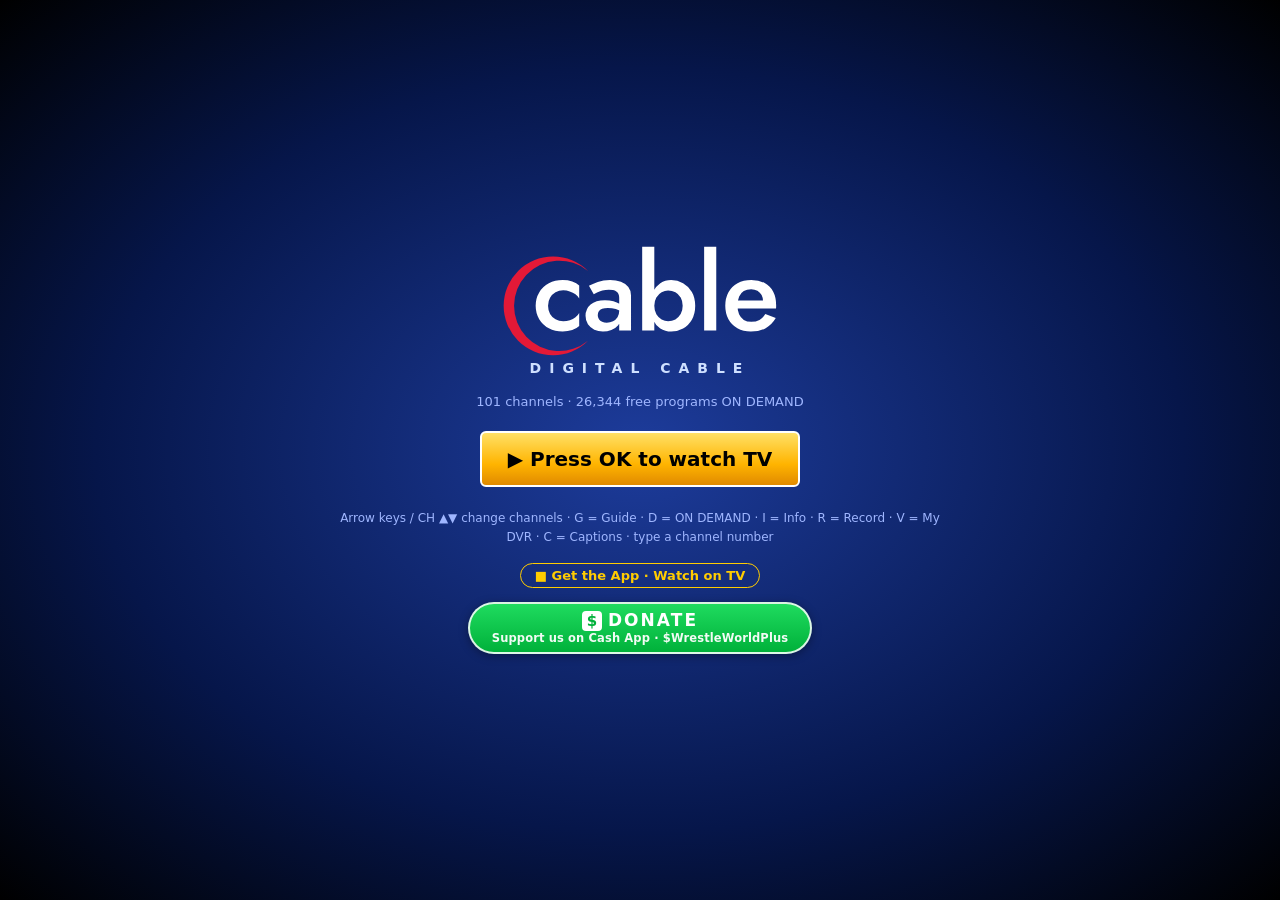
==== index.html @ cf72aa97 "Cable build 2026-11-22 00:53" ====
<!doctype html>
<html lang="en">
<head>
<meta charset="utf-8">
<script src="gate.js?v=7e1be65d"></script>
<script src="donate.js?v=869e0517"></script>
<meta name="viewport" content="width=device-width,initial-scale=1,viewport-fit=cover">
<meta name="cable-cat" content="catalog.json?v=a73a72a2"><meta name="cable-live" content="live.json?v=1e904ab6"><!-- build.py stamps the catalog hash so catalog.json and live.json always come from the same build -->
<meta name="theme-color" content="#06164a">
<meta name="apple-mobile-web-app-capable" content="yes">
<meta name="apple-mobile-web-app-status-bar-style" content="black">
<meta name="apple-mobile-web-app-title" content="Cable">
<meta name="application-name" content="Cable">
<title>Cable · Digital Cable</title>
<meta name="description" content="Cable: free 24/7 live channels and ON DEMAND, the 2006 digital cable way.">
<meta property="og:title" content="Cable · Digital Cable">
<meta property="og:description" content="81 live channels, a real program guide and ON DEMAND - full episodes, movies and documentaries, free.">
<meta property="og:type" content="website">
<meta property="og:image" content="https://chasebdillard-ai.github.io/cable/og.png">
<link rel="icon" href="icon.svg" type="image/svg+xml">
<link rel="icon" href="favicon-32.png" sizes="32x32" type="image/png">
<link rel="apple-touch-icon" sizes="180x180" href="icon-180.png">
<link rel="manifest" href="manifest.json">
<link rel="apple-touch-startup-image" href="splash/launch-1290x2796.png" media="(device-width: 430px) and (device-height: 932px) and (-webkit-device-pixel-ratio: 3) and (orientation: portrait)">
<link rel="apple-touch-startup-image" href="splash/launch-1179x2556.png" media="(device-width: 393px) and (device-height: 852px) and (-webkit-device-pixel-ratio: 3) and (orientation: portrait)">
<link rel="apple-touch-startup-image" href="splash/launch-1284x2778.png" media="(device-width: 428px) and (device-height: 926px) and (-webkit-device-pixel-ratio: 3) and (orientation: portrait)">
<link rel="apple-touch-startup-image" href="splash/launch-1170x2532.png" media="(device-width: 390px) and (device-height: 844px) and (-webkit-device-pixel-ratio: 3) and (orientation: portrait)">
<link rel="apple-touch-startup-image" href="splash/launch-828x1792.png" media="(device-width: 414px) and (device-height: 896px) and (-webkit-device-pixel-ratio: 2) and (orientation: portrait)">
<link rel="apple-touch-startup-image" href="splash/launch-1125x2436.png" media="(device-width: 375px) and (device-height: 812px) and (-webkit-device-pixel-ratio: 3) and (orientation: portrait)">
<link rel="apple-touch-startup-image" href="splash/launch-750x1334.png" media="(device-width: 375px) and (device-height: 667px) and (-webkit-device-pixel-ratio: 2) and (orientation: portrait)">
<link rel="apple-touch-startup-image" href="splash/launch-1640x2360.png" media="(device-width: 820px) and (device-height: 1180px) and (-webkit-device-pixel-ratio: 2) and (orientation: portrait)">
<link rel="apple-touch-startup-image" href="splash/launch-1668x2388.png" media="(device-width: 834px) and (device-height: 1194px) and (-webkit-device-pixel-ratio: 2) and (orientation: portrait)">
<link rel="apple-touch-startup-image" href="splash/launch-2048x2732.png" media="(device-width: 1024px) and (device-height: 1366px) and (-webkit-device-pixel-ratio: 2) and (orientation: portrait)">
<link rel="apple-touch-startup-image" href="splash/launch-1488x2266.png" media="(device-width: 744px) and (device-height: 1133px) and (-webkit-device-pixel-ratio: 2) and (orientation: portrait)">
<link rel="stylesheet" href="app.css?v=def93645">
<link rel="preconnect" href="https://www.youtube.com">
<link rel="preconnect" href="https://i.ytimg.com">
</head>
<body>
<div id="tv">
  <div id="screen" class="screen">
    <div id="ytwrap"><div class="ytp on" id="yp0"><div id="yt0"></div></div><div class="ytp" id="yp1"><div id="yt1"></div></div></div>
    <video id="hls" playsinline webkit-playsinline preload="auto" hidden></video>
    <iframe id="web" hidden title="Live channel" allow="autoplay; geolocation; fullscreen" referrerpolicy="no-referrer-when-downgrade"></iframe>
    <div id="cover" hidden><div class="cv-in"><div class="cv-num"></div><div class="cv-logo"></div><div class="cv-txt">Tuning&hellip;</div></div></div>
    <div id="tunefx" hidden></div>
    <div id="snow" hidden><div class="snowtxt"><b>Technical difficulties</b><span>Please stand by</span></div></div>
    <div id="bug" aria-hidden="true"><img alt="" decoding="async"><span></span></div>
    <div id="cctk" hidden aria-live="off"><img alt="Chained Carnage" decoding="async"><div class="tk-row"><span class="tk-lb"></span> <span class="tk-t"></span><span class="tk-live">● LIVE</span></div></div>
    <div id="ovcd" hidden aria-live="off"><img alt="" decoding="async"><div class="cd-tx"><div class="cd-hd"><span class="cd-p">LIVE IN</span> <span class="cd-t"></span></div><div class="cd-lb"></div></div></div>
    <div id="ovpr" hidden aria-live="off"><img alt="" decoding="async" width="96" height="96"><div class="pr-tx"><div class="pr-t"></div><div class="pr-u"></div></div></div>
    <div id="tap" aria-hidden="true"></div>
    <button id="unmute" type="button" hidden>Tap for sound</button>
  </div>

  <!-- info banner (flip bar) -->
  <div id="banner" class="banner" hidden>
    <div class="bn-ch"><div class="bn-num"></div><div class="bn-logo"></div></div>
    <div class="bn-main">
      <div class="bn-top"><span class="bn-title"></span><span class="bn-clock"></span></div>
      <div class="bn-sub"></div>
      <div class="bn-bar"><i></i></div>
      <div class="bn-next"></div>
    </div>
    <div class="bn-act"><button type="button" class="bbtn rec" data-b="rec" aria-label="Record">&#9679; REC</button><button type="button" class="bbtn" data-b="cc" aria-label="Closed captions">CC</button></div>
  </div>
  <div id="numentry" hidden></div>
  <div id="toast" hidden></div>

  <!-- VOD control bar -->
  <div id="vodbar" hidden>
    <div class="vb-title"></div>
    <div class="vb-row"><span class="vb-t">0:00</span><div class="vb-prog"><i></i></div><span class="vb-d">0:00</span></div>
    <div class="vb-btns">
      <button type="button" data-v="back" class="fbtn">&#9664; Back</button>
      <button type="button" data-v="rw" class="fbtn">&#8634; 30</button>
      <button type="button" data-v="pp" class="fbtn">&#10074;&#10074; Pause</button>
      <button type="button" data-v="ff" class="fbtn">30 &#8635;</button>
      <button type="button" data-v="next" class="fbtn">Next &#9654;&#9654;</button>
      <button type="button" data-v="cc" class="fbtn">CC</button>
      <button type="button" data-v="rec" class="fbtn rec">&#9679; Rec</button>
    </div>
  </div>

  <!-- program guide -->
  <div id="guide" class="panel" hidden>
    <div class="safe">
      <div class="g-top">
        <div class="g-prev" id="gprev"></div>
        <div class="g-info">
          <div class="g-brand"><img class="brand" src="cable-logo-w.svg" alt="cable"><span class="g-clock"></span></div>
          <div class="g-ititle"></div>
          <div class="g-imeta"></div>
          <div class="g-idesc"></div>
        </div>
      </div>
      <div class="g-filter"><button type="button" class="g-fbtn" id="gfilter">Guide: All Channels &#9662;</button><span class="g-hint">&#9650;&#9660;&#9664;&#9654; Browse &nbsp; OK Tune &nbsp; R Record &nbsp; &#9660;&#9660; Page</span></div>
      <div class="g-head"><div class="g-date"></div><div class="g-times"></div></div>
      <div class="g-rows" id="grows"></div>
      <div class="g-foot"><button type="button" class="fbtn" data-g="live">Live TV</button><button type="button" class="fbtn" data-g="od">ON DEMAND</button><button type="button" class="fbtn" data-g="earlier">&#9664; Earlier</button><button type="button" class="fbtn" data-g="later">Later &#9654;</button><button type="button" class="fbtn rec" data-g="rec">&#9679; Rec</button></div>
    </div>
  </div>

  <!-- ON DEMAND -->
  <div id="od" class="panel" hidden>
    <div class="safe">
      <div class="od-head">
        <div class="od-logo"><span class="odl1">ON</span><span class="odl2">DEMAND</span></div>
        <div class="od-crumb"></div>
        <div class="od-clock"></div>
      </div>
      <div class="od-body">
        <div class="od-list" id="odlist" role="listbox"></div>
        <div class="od-side" id="odside"><div class="od-prev" id="odprev"></div><div class="od-art"></div><div class="od-info"></div></div>
      </div>
      <div class="od-foot"><span>&#9650;&#9660; Select &nbsp; OK Choose &nbsp; R Record &nbsp; &#9664; Back &nbsp; GUIDE Listings</span>
        <span class="od-fbtns"><a class="hkd-btn hkd-sm od-donate" href="https://cash.app/$WrestleWorldPlus" target="_blank" rel="noopener" aria-label="Donate: support us on Cash App, $WrestleWorldPlus"><span class="hkd-l"><span class="hkd-ic" aria-hidden="true">$</span>DONATE</span><span class="hkd-s">Support us on Cash App &middot; $WrestleWorldPlus</span></a><button type="button" class="fbtn" data-o="back">&#9664; Back</button><button type="button" class="fbtn" data-o="live">Live TV</button><button type="button" class="fbtn" data-o="guide">Guide</button><button type="button" class="fbtn" data-o="dvr">My DVR</button></span></div>
    </div>
  </div>

  <!-- touch remote -->
  <div id="remote" hidden>
    <button type="button" data-r="up" aria-label="Channel up">CH &#9650;</button>
    <button type="button" data-r="down" aria-label="Channel down">CH &#9660;</button>
    <button type="button" data-r="guide">GUIDE</button>
    <button type="button" data-r="od">ON DEMAND</button>
    <button type="button" data-r="info">INFO</button>
    <button type="button" data-r="last">LAST</button>
    <button type="button" data-r="rec" class="rec" aria-label="Record">&#9679; REC</button>
    <button type="button" data-r="dvr">MY DVR</button>
    <button type="button" data-r="cc" aria-label="Closed captions">CC</button>
    <button type="button" data-r="fs" aria-label="Full screen">FULL SCREEN</button>
  </div>

  <!-- record / action dialog -->
  <div id="dlg" hidden role="dialog" aria-modal="true"><div class="dlg-box"><div class="dlg-t"></div><div class="dlg-s"></div><div class="dlg-b"></div></div></div>

  <!-- power on -->
  <div id="power">
    <div class="pw-box">
      <div class="pw-logo"><img class="brand big" src="cable-logo-w.svg" alt="cable"><div class="pw-sub">DIGITAL CABLE</div></div>
      <div class="pw-load">Loading channel lineup&hellip;</div>
      <button type="button" id="pwbtn" class="fbtn big" disabled>&#9654; Press OK to watch TV</button>
      <div class="pw-tips">Arrow keys / CH &#9650;&#9660; change channels &middot; G = Guide &middot; D = ON DEMAND &middot; I = Info &middot; R = Record &middot; V = My DVR &middot; C = Captions &middot; type a channel number</div>
      <a class="pw-app" href="tv.html">&#9632; Get the App &middot; Watch on TV</a>
      <div class="pw-donate"><a class="hkd-btn hkd-lg" id="pwdonate" href="https://cash.app/$WrestleWorldPlus" target="_blank" rel="noopener" aria-label="Donate: support us on Cash App, $WrestleWorldPlus"><span class="hkd-l"><span class="hkd-ic" aria-hidden="true">$</span>DONATE</span><span class="hkd-s">Support us on Cash App &middot; $WrestleWorldPlus</span></a></div>
    </div>
  </div>
</div>
<script src="app.js?v=5ebd6ace"></script>
</body>
</html>
---- app.css ----
/* Cable - 2006 digital cable look (i-Guide grid, flip-bar banner, ON DEMAND menus). Period type: Verdana/Tahoma. */
*{box-sizing:border-box}
html,body{margin:0;height:100%;background:#000;color:#fff;font-family:Verdana,"DejaVu Sans",Tahoma,Geneva,Arial,sans-serif;-webkit-text-size-adjust:100%;overflow:hidden}
button{font-family:inherit;color:inherit}
[hidden]{display:none!important}
#tv{position:fixed;top:0;right:0;bottom:0;left:0;overflow:hidden;background:#000}
/* the one video surface; JS positions it (full screen / guide preview / portrait top strip) */
.screen{position:fixed;left:0;top:0;width:100%;height:100%;background:#000;z-index:5;overflow:hidden;transition:none}
#ytwrap,#ytwrap iframe{position:absolute;top:0;right:0;bottom:0;left:0;width:100%;height:100%;border:0}
#ytwrap{overflow:hidden;background:#000}
/* two players (A/B): only .on is visible. The player box is 4/3 taller than the screen, so a 16:9 picture still fills the screen exactly while
   YouTube's title bar (top) and logo / "Watch on YouTube" strip (bottom) fall outside it. During a YouTube ad the box goes back to normal so the ad's own UI shows. */
.ytp{position:absolute;left:0;width:100%;top:-16.667%;height:133.333%;opacity:0;z-index:0}
.ytp.on{opacity:1;z-index:1}
#ytwrap.ad .ytp.on{top:0;height:100%}
#cover{position:absolute;top:0;right:0;bottom:0;left:0;z-index:2;background:#000;display:flex;align-items:center;justify-content:center;text-align:center;color:#fff;font-family:Verdana,Tahoma,sans-serif}
#cover .cv-in{display:flex;flex-direction:column;align-items:center;gap:.5em}
#cover .cv-num{font:bold 7vmin/1 Verdana,sans-serif;font:bold clamp(28px,7vmin,72px)/1 Verdana,sans-serif;color:#ffcc00;letter-spacing:2px}
#cover .cv-logo{max-width:40%;min-height:1em}#cover .cv-logo img{max-height:9vmin;max-width:100%}
#cover .cv-txt{font-size:2.2vmin;font-size:clamp(11px,2.2vmin,18px);color:#cfe0ff;letter-spacing:1px}
#cover.cv-stand{background:rgba(0,0,0,.82)}
#tunefx{position:absolute;top:0;right:0;bottom:0;left:0;z-index:3;pointer-events:none;background:repeating-linear-gradient(0deg,#222 0 2px,#555 2px 3px,#111 3px 5px);animation:snow .12s steps(3) infinite;opacity:.9}
#bug[data-id="wwf"] img{filter:drop-shadow(0 0 2px rgba(0,0,0,.7))}
/* the player never takes pointer or keyboard focus: every tap/click lands on our own layers above it */
#ytwrap iframe,.ytp{pointer-events:none}
#hls{position:absolute;top:0;right:0;bottom:0;left:0;width:100%;height:100%;background:#000;object-fit:contain;z-index:1} /* above the (stopped, opaque) YouTube player, under cover/snow/tap */
#tap{position:absolute;top:0;right:0;bottom:0;left:0;z-index:3;cursor:pointer}
#unmute{position:absolute;z-index:4;right:12px;top:12px;background:rgba(0,0,0,.75);border:2px solid #ffcc00;color:#ffcc00;border-radius:8px;padding:8px 12px;font-weight:bold;font-size:14px}
#snow{position:absolute;top:0;right:0;bottom:0;left:0;z-index:2;background:repeating-linear-gradient(0deg,#222 0 2px,#444 2px 3px,#111 3px 5px);display:flex;align-items:center;justify-content:center;animation:snow .2s steps(3) infinite}
@keyframes snow{0%{background-position:0 0}50%{background-position:0 3px}100%{background-position:0 1px}}
.snowtxt{background:linear-gradient(#2a4aa8,#0d2370);border:3px solid #9fb6ff;padding:18px 28px;text-align:center;box-shadow:0 0 0 3px #000}
.snowtxt b{display:block;font-size:20px}.snowtxt span{font-size:14px;color:#cfe0ff}

/* channel "bug" logos (CSS wordmarks) */
.lg{display:inline-flex;align-items:center;justify-content:center;font-weight:900;letter-spacing:-.5px;line-height:1;border-radius:4px;padding:.18em .35em;white-space:nowrap;box-shadow:inset 0 0 0 1px rgba(255,255,255,.25),0 1px 2px rgba(0,0,0,.6);text-shadow:0 1px 0 rgba(0,0,0,.25)}
.lg.serif{font-family:Georgia,"Times New Roman",serif;font-style:normal}
.lg.sans{font-family:"Arial Black","Arial Bold",Arial,sans-serif}
.lg.round{font-family:"Trebuchet MS","Arial Rounded MT Bold",Arial,sans-serif;border-radius:999px}
.lg.slab{font-family:Rockwell,"Courier New",serif;font-weight:900}
.lg.script{font-family:"Brush Script MT","Segoe Script",cursive;font-style:italic;font-weight:700}
.lg.mtv{font-family:Impact,"Arial Black",sans-serif;transform:rotate(-4deg);border-radius:0}
.lg.checker{font-family:"Arial Black",Arial,sans-serif;background-image:repeating-linear-gradient(90deg,#000 0 .5em,#fff .5em 1em)!important;color:#000!important;-webkit-text-stroke:.6px #fff;text-shadow:0 0 2px #fff}
.lg img{height:1.15em;width:auto;display:block}
/* real logos on a plate (light plate for dark/colour marks, dark plate for marks with white parts) */
.lg.lgi{padding:.14em .32em;background:linear-gradient(#ffffff,#dde4f4);border-radius:4px;box-shadow:inset 0 0 0 1px rgba(0,0,0,.18),0 1px 2px rgba(0,0,0,.6);line-height:0;max-width:100%}
.lg.lgi.pd{background:linear-gradient(#232c63,#070b26);box-shadow:inset 0 0 0 1px rgba(255,255,255,.25),0 1px 2px rgba(0,0,0,.6)}
.lg.lgi img{height:1.45em;width:auto;max-width:5.6em;object-fit:contain;display:block}
.lg.lgi.live::after{line-height:1;align-self:center}
/* on-air network bug: see-through white logo inside the picture's bottom-right title-safe corner (JS sizes/places it from the 16:9 image box) */
#bug{position:absolute;z-index:2;right:4%;bottom:5%;width:12%;height:7%;pointer-events:none;opacity:.42;display:flex;align-items:flex-end;justify-content:flex-end;contain:strict}
#bug img{width:100%;height:100%;object-fit:contain;object-position:right bottom;display:block}
#bug img[hidden]{display:none}
#bug span{font:900 1em/1 "Arial Black",Arial,sans-serif;color:#fff;white-space:nowrap;letter-spacing:-.5px}
/* DVR record dots (single = one dot, series = double dot) */
.rd{display:inline-block;flex:none;width:.72em;height:.72em;border-radius:50%;background:radial-gradient(circle at 35% 35%,#ff9a9a,#e00 55%,#8a0000);box-shadow:0 0 0 1px #000;vertical-align:-.05em;margin-right:.35em}
.rd.rs{box-shadow:0 0 0 1px #000,.5em 0 0 -.02em #e00,.5em 0 0 1px #000;margin-right:.85em}
.rd.sch{background:radial-gradient(circle at 35% 35%,#fff,#ffb3b3 40%,#e00 41%,#900)}
.rec{color:#ff6b6b}
.rec.on,.fbtn.rec.on,#remote button.rec.on{background:linear-gradient(#ff4b4b,#b80000)!important;color:#fff!important;border-color:#fff}
[data-r="cc"].on,[data-b="cc"].on,[data-v="cc"].on{background:linear-gradient(#ffe066,#e0a000)!important;color:#000!important}
/* action dialog */
#dlg{position:fixed;top:0;right:0;bottom:0;left:0;z-index:85;background:rgba(0,0,12,.55);display:flex;align-items:center;justify-content:center;padding:env(safe-area-inset-top,0) env(safe-area-inset-right,0) env(safe-area-inset-bottom,0) env(safe-area-inset-left,0)}
.dlg-box{width:92vw;max-width:520px;width:min(92vw,520px);background:linear-gradient(#26449e,#0f2569 55%,#0a1b52);border:2px solid #8aa6f0;border-radius:10px;box-shadow:0 0 0 2px #000,0 10px 30px rgba(0,0,0,.7);padding:14px 16px}
.dlg-t{font-weight:bold;font-size:17px;line-height:1.25}
.dlg-s{color:#ffcc00;font-size:13px;font-weight:bold;margin:4px 0 10px}
.dlg-b{display:flex;flex-direction:column;gap:7px}
.dlg-b .fbtn{text-align:left;font-size:14px;padding:9px 12px}
.lg.live::after{display:none;content:"";font:bold .45em Verdana,sans-serif;margin-left:.35em;background:#e00;color:#fff;padding:.15em .3em;border-radius:2px;letter-spacing:0}
.logo-cable{font-family:"Arial Black",Arial,sans-serif;font-weight:900;font-style:italic;letter-spacing:1px;background:linear-gradient(#fff,#cfd8ff 55%,#8ea3e8 56%,#fff);-webkit-background-clip:text;background-clip:text;color:transparent;text-shadow:none;filter:drop-shadow(0 2px 0 #000)}
.logo-cable.big{font-size:64px}
/* brand: Comcast-2006-style wordmark (cable-logo-w.svg = white text + red crescent) */
img.brand{display:block;height:1.6em;width:auto}
img.brand.big{height:14vmin;height:clamp(56px,14vmin,110px);margin:0 auto}
.g-brand img.brand{height:1.85em}

/* buttons */
.fbtn{background:linear-gradient(#4f6fcf,#203f9a 60%,#16307c);border:2px solid #9fb6ff;border-radius:6px;color:#fff;font-weight:bold;font-size:13px;padding:7px 12px;cursor:pointer;text-shadow:0 1px 0 #000;outline:none}
.fbtn:focus,.fbtn.focus,.fbtn:hover{background:linear-gradient(#ffe066,#ffb400 60%,#e08a00);color:#000;text-shadow:none;border-color:#fff}
.fbtn.big{font-size:20px;padding:14px 26px;margin-top:22px}
.fbtn:disabled{opacity:.5}

/* power-on */
#power{position:fixed;top:0;right:0;bottom:0;left:0;z-index:90;background:radial-gradient(ellipse at center,#1d3c9c 0,#06164a 60%,#000 100%);display:flex;align-items:center;justify-content:center;text-align:center}
.pw-box{padding:20px;max-width:640px}
.pw-sub{font-weight:bold;letter-spacing:8px;color:#cfe0ff;margin-top:4px;font-size:14px}
.pw-load{margin-top:18px;color:#9fb6ff;font-size:13px}
.pw-tips{margin-top:22px;color:#9fb6ff;font-size:12px;line-height:1.6}

/* info banner */
.banner{position:fixed;z-index:30;left:50%;transform:translateX(-50%);bottom:4.5vh;width:92vw;max-width:960px;width:min(92vw,960px);display:flex;background:linear-gradient(#26449e,#0f2569 55%,#0a1b52);border:2px solid #8aa6f0;border-radius:10px;box-shadow:0 0 0 2px #000,0 8px 24px rgba(0,0,0,.6);overflow:hidden}
.bn-ch{width:130px;flex:none;background:linear-gradient(#0a1b52,#06123a);display:flex;flex-direction:column;align-items:center;justify-content:center;gap:6px;padding:8px;border-right:2px solid #8aa6f0}
.bn-num{font:bold 34px Verdana,sans-serif;color:#ffcc00;text-shadow:0 2px 0 #000}
.bn-logo .lg{font-size:19px}
.bn-logo .lgi img{max-width:96px;height:30px}
.bn-title.recd::before{content:"";display:inline-block;width:.6em;height:.6em;border-radius:50%;background:#e00;box-shadow:0 0 0 1px #000;margin-right:.35em;vertical-align:.05em}
.bn-act{flex:none;display:flex;flex-direction:column;justify-content:center;gap:6px;padding:8px;border-left:2px solid #8aa6f0;background:rgba(0,0,0,.18)}
.bbtn{background:linear-gradient(#4f6fcf,#16307c);border:1px solid #9fb6ff;border-radius:6px;font-weight:bold;font-size:11px;padding:6px 8px;cursor:pointer;white-space:nowrap}
.bbtn:hover{border-color:#fff}
.bn-main{flex:1;padding:10px 14px;min-width:0}
.bn-top{display:flex;justify-content:space-between;gap:10px;align-items:baseline}
.bn-title{font-weight:bold;font-size:20px;white-space:nowrap;overflow:hidden;text-overflow:ellipsis}
.bn-clock{font-weight:bold;font-size:15px;color:#cfe0ff;flex:none}
.bn-sub{font-size:13px;color:#dfe8ff;margin-top:3px;white-space:nowrap;overflow:hidden;text-overflow:ellipsis}
.bn-bar{height:8px;background:#06123a;border:1px solid #8aa6f0;border-radius:4px;margin:8px 0 6px;overflow:hidden}
.bn-bar i{display:block;height:100%;width:0;background:linear-gradient(#ffe066,#ffb400)}
.bn-next{font-size:12px;color:#b8c8f5;white-space:nowrap;overflow:hidden;text-overflow:ellipsis}
.bn-next b{color:#ffcc00}
#numentry{position:fixed;z-index:40;right:4vw;top:4vh;font:bold 44px Verdana,sans-serif;color:#7CFC00;text-shadow:0 0 6px #000,2px 2px 0 #000;letter-spacing:4px}
#toast{position:fixed;z-index:60;left:50%;top:5vh;transform:translateX(-50%);background:#0a1b52;border:2px solid #ffcc00;color:#fff;padding:8px 16px;border-radius:8px;font-weight:bold;font-size:14px;max-width:90vw}

/* VOD bar */
#vodbar{position:fixed;z-index:30;left:50%;transform:translateX(-50%);bottom:4vh;width:92vw;max-width:900px;width:min(92vw,900px);background:linear-gradient(rgba(16,24,48,.92),rgba(0,0,0,.92));border:2px solid #8aa6f0;border-radius:10px;padding:10px 14px}
.vb-title{font-weight:bold;font-size:16px;white-space:nowrap;overflow:hidden;text-overflow:ellipsis}
.vb-row{display:flex;align-items:center;gap:10px;margin:8px 0;font-size:12px;color:#cfe0ff}
.vb-prog{flex:1;height:10px;background:#06123a;border:1px solid #8aa6f0;border-radius:5px;overflow:hidden;cursor:pointer}
.vb-prog i{display:block;height:100%;width:0;background:linear-gradient(#ffe066,#ffb400)}
.vb-btns{display:flex;gap:8px;justify-content:center;flex-wrap:wrap}

/* full panels (guide / on demand) inside a 4:3 safe area */
.panel{position:fixed;top:0;right:0;bottom:0;left:0;z-index:20;background:linear-gradient(90deg,#000,#071447 12%,#071447 88%,#000)}
.safe{position:absolute;top:0;bottom:0;left:50%;transform:translateX(-50%);height:100%;width:100vw;width:min(100vw,133.333vh);width:min(100vw,133.333dvh);display:flex;flex-direction:column;background:#0b1e57;font-size:1.9vh;font-size:clamp(11px,1.9vh,22px)}

/* ---------- guide (i-Guide) ---------- */
.g-top{display:flex;height:34%;min-height:150px;background:linear-gradient(#000,#05103a);border-bottom:3px solid #6f8fd8;contain:strict}
.g-info>*{contain:layout paint}
.g-prev{width:44%;flex:none;background:#000;border-right:3px solid #6f8fd8;position:relative}
.g-prev::after{content:"";position:absolute;top:0;right:0;bottom:0;left:0;box-shadow:inset 0 0 0 2px #000}
.g-info{flex:1;padding:1.2% 2%;min-width:0;display:flex;flex-direction:column}
.g-brand{display:flex;justify-content:space-between;align-items:center}
.g-brand .logo-cable{font-size:1.6em}
.g-clock{font-weight:bold;color:#cfe0ff}
.g-ititle{font-weight:bold;font-size:1.25em;margin-top:.5em;line-height:1.2;max-height:2.5em;overflow:hidden}
.g-imeta{color:#ffcc00;font-weight:bold;font-size:.9em;margin-top:.35em}
.g-idesc{color:#dfe8ff;font-size:.85em;margin-top:.4em;line-height:1.35;overflow:hidden;flex:1}
.g-filter{display:flex;align-items:center;justify-content:space-between;padding:.3em .8em;background:#06123a;border-bottom:1px solid #2c4aa0}
.g-fbtn{background:none;border:1px solid #6f8fd8;color:#fff;font-weight:bold;font-size:.85em;padding:.2em .7em;border-radius:3px;cursor:pointer}
.g-fbtn.focus,.g-fbtn:focus{background:#ffcc00;color:#000;outline:none}
.g-hint{font-size:.75em;color:#9fb6ff}
.g-head{display:flex;background:linear-gradient(#8b9cc9,#5d6fa5);color:#000;font-weight:bold;font-size:.9em;border-bottom:2px solid #000}
.g-date{width:22%;flex:none;padding:.35em .6em;border-right:2px solid #000;white-space:nowrap}
.g-times{flex:1;position:relative;height:1.9em}
.g-times span{position:absolute;top:0;padding:.35em .5em;border-left:2px solid #000;white-space:nowrap}
.g-rows{flex:1;min-height:0;overflow-x:hidden;overflow-y:auto;position:relative;background:#0b1e57;-webkit-overflow-scrolling:touch;overscroll-behavior:contain;scrollbar-width:none;contain:strict;touch-action:pan-y}
.g-rows::-webkit-scrollbar{display:none}
.g-sp{position:relative;width:100%}
.g-row{position:absolute;left:0;right:0;display:flex;height:var(--rh,48px);border-bottom:2px solid #000;contain:strict}
.g-ch{width:22%;flex:none;display:flex;align-items:center;gap:.5em;padding:0 .5em;background:linear-gradient(#173a96,#0c2368);border-right:2px solid #000;cursor:pointer;overflow:hidden}
.g-ch .num{font-weight:bold;font-size:1.15em;min-width:1.8em;text-align:right}
.g-ch .lg{font-size:.8em;min-width:0;flex-shrink:1}
.g-ch .lgi{padding:.12em .28em}
.g-ch .lgi img{height:min(2.2em,calc(var(--rh,48px) * .56));max-width:100%}
.g-ch .fav{color:#ffcc00;font-size:.8em}
.g-row.cur .g-ch{background:linear-gradient(#2c58c9,#163b9c)}
.g-prog{flex:1;position:relative;overflow:hidden}
.g-cell{position:absolute;top:0;bottom:0;padding:.25em .5em;background:linear-gradient(#3654b8,#22409c 55%,#1b3587);border-left:2px solid #000;overflow:hidden;white-space:nowrap;text-overflow:ellipsis;font-weight:bold;cursor:pointer;line-height:1.25}
.g-cell small{display:block;font-weight:normal;font-size:.78em;color:#cfe0ff;overflow:hidden;text-overflow:ellipsis}
.g-cell.mv{background:linear-gradient(#5a3fb0,#3b2790 55%,#301f7c)}
.g-cell.live{background:linear-gradient(#9b2a2a,#6f1414)}
.g-cell.sel{background:linear-gradient(#fff3a6,#ffcc00 55%,#e6a800)!important;color:#000}
.g-cell.sel small{color:#222}
.g-cell .arr{color:#ffcc00;margin-right:.25em}
.g-cell .rd{margin-right:.3em}
.g-cell.sel .arr{color:#000}
.g-row.chsel .g-ch{background:linear-gradient(#fff3a6,#ffcc00);color:#000}
.g-foot{display:flex;gap:.5em;justify-content:center;padding:.4em;background:#06123a;border-top:2px solid #6f8fd8}
.g-foot .fbtn{font-size:.8em;padding:.35em .8em}
.g-menu{position:absolute;z-index:5;left:1%;top:42%;background:#06123a;border:2px solid #ffcc00;border-radius:6px;padding:.4em;display:flex;flex-direction:column;gap:.2em;max-height:55%;overflow:auto}
.g-menu button{background:none;border:0;text-align:left;color:#fff;font-weight:bold;font-size:.9em;padding:.3em .8em;border-radius:3px;cursor:pointer}
.g-menu button.focus,.g-menu button:hover{background:#ffcc00;color:#000}

/* ---------- ON DEMAND ---------- */
#od .safe{background:radial-gradient(ellipse at 70% 0,#23336e 0,#0a0f24 55%,#000 100%)}
.od-head{display:flex;align-items:center;gap:1em;padding:1.2% 2.5%;border-bottom:2px solid #3b4f8f;background:linear-gradient(#141c3d,#05070f)}
.od-logo{display:flex;align-items:stretch;font-family:"Arial Black",Arial,sans-serif;font-weight:900;font-size:1.35em;flex:none;box-shadow:0 0 0 2px #fff}
.odl1{background:#fff;color:#000;padding:.1em .3em}.odl2{background:#000;color:#fff;padding:.1em .35em;letter-spacing:1px}
.od-crumb{flex:1;font-weight:bold;color:#cfe0ff;white-space:nowrap;overflow:hidden;text-overflow:ellipsis}
.od-clock{font-weight:bold;color:#9fb6ff;flex:none}
.od-body{flex:1;display:flex;min-height:0;padding:1.5% 2.5%;gap:2.5%}
.od-list{width:52%;flex:none;overflow-y:auto;overflow-x:hidden;padding:.2em .4em .2em .1em;scrollbar-width:thin}
.od-item{display:flex;align-items:center;gap:.6em;width:100%;text-align:left;margin:0 0 .35em;padding:.45em .8em;border-radius:7px;cursor:pointer;
  background:linear-gradient(#3c5bb9,#24408f 55%,#1a2f6e);border:2px solid #6f8fd8;color:#fff;font-weight:bold;font-size:1em;line-height:1.2;box-shadow:0 2px 0 #000}
.od-item .t{flex:1;min-width:0;white-space:nowrap;overflow:hidden;text-overflow:ellipsis}
.od-item .c{font-size:.75em;color:#cfe0ff;flex:none;font-weight:normal}
.od-item .ic{flex:none;width:1.2em;text-align:center}
.od-item.sel{background:linear-gradient(#ffe680,#ffb400 55%,#f08c00);color:#000;border-color:#fff;box-shadow:0 0 0 2px #000,0 0 12px #ffb400}
.od-item.sel .c{color:#222}
.od-item.hd{background:none;border:0;box-shadow:none;color:#ffcc00;font-size:.8em;padding:.6em .2em .2em;cursor:default}
.od-item .lg{font-size:.8em;flex:none}
.od-item .lgi img{max-width:4.4em}
.od-item .ic .rd{margin:0}
.art-bug{position:absolute;right:.5em;bottom:.5em;font-size:1.1em}
.od-netlogo{margin-bottom:.4em;font-size:1.25em}
.od-acts{margin:.6em 0 0}.od-acts .fbtn{font-size:.95em;padding:.35em .8em}
.od-info b.sch{color:#9fd0ff}.od-info b.rcd{color:#ff6b6b}
.od-side{flex:1;min-width:0;display:flex;flex-direction:column;gap:.6em;overflow:hidden}
.od-prev{width:100%;aspect-ratio:16/9;background:#000;border:2px solid #6f8fd8;flex:none;display:none}
.od-art{width:100%;aspect-ratio:16/9;background:#000 center/cover no-repeat;border:2px solid #6f8fd8;border-radius:4px;flex:none;position:relative}
.od-art>.lg{position:absolute;left:50%;top:50%;transform:translate(-50%,-50%);font-size:2.4em}
.od-art.nope{background:linear-gradient(135deg,#1b2a5c,#0a1030)}
.od-info{font-size:.85em;line-height:1.4;color:#dfe8ff;overflow:auto;flex:1}
.od-info h3{margin:0 0 .3em;color:#fff;font-size:1.2em}
.od-info .m{color:#ffcc00;font-weight:bold}
.od-info .k{color:#9fb6ff}
.od-foot{display:flex;justify-content:space-between;align-items:center;padding:.6em 2.5%;border-top:2px solid #3b4f8f;background:#05070f;font-size:.8em;color:#9fb6ff;gap:.5em}
.od-fbtns{display:flex;gap:.4em}.od-fbtns .fbtn{font-size:.95em;padding:.3em .7em}
.od-search{display:flex;flex-direction:column;gap:.5em;margin-bottom:.6em}
.od-search input{font:bold 1.1em Verdana,sans-serif;padding:.45em .6em;border-radius:6px;border:2px solid #6f8fd8;background:#000;color:#ffcc00;width:100%}
.kb{display:grid;grid-template-columns:repeat(9,1fr);gap:.25em}
.kb button{background:linear-gradient(#3c5bb9,#1a2f6e);border:1px solid #6f8fd8;color:#fff;font-weight:bold;padding:.35em 0;border-radius:4px;font-size:.9em;cursor:pointer}
.kb button.sel{background:#ffcc00;color:#000}
.od-form{display:flex;flex-direction:column;gap:.5em}
.od-form input{font:1em Verdana,sans-serif;padding:.5em;border-radius:6px;border:2px solid #6f8fd8;background:#000;color:#fff}
.od-form .msg{color:#ffcc00;font-size:.9em;min-height:1.2em}

/* touch remote */
#remote{position:fixed;z-index:35;left:50%;transform:translateX(-50%);bottom:calc(4.5vh + 150px);display:flex;flex-wrap:wrap;justify-content:center;max-width:96vw;gap:6px;background:rgba(6,18,58,.88);border:2px solid #8aa6f0;border-radius:12px;padding:6px}
#remote button{background:linear-gradient(#4f6fcf,#16307c);border:1px solid #9fb6ff;border-radius:8px;color:#fff;font-weight:bold;font-size:12px;padding:9px 10px;min-width:54px}
#remote button:active{background:#ffcc00;color:#000}

/* ---------- portrait phones + iPhone Duo (outer 382 wide, inner 669, split-view 385): video on top, panels below ---------- */
@media (pointer:coarse){.kb{display:none}}
@media (orientation:portrait) and (max-width:820px){
  :root{--vt:calc(env(safe-area-inset-top,0px) + 100vw * 9 / 16)}
  .safe{width:100vw;top:var(--vt);height:auto;bottom:0;font-size:2.15vw;font-size:clamp(12.5px,2.15vw,16px);padding:0 env(safe-area-inset-right,0) env(safe-area-inset-bottom,0) env(safe-area-inset-left,0)}
  .panel{background:#0b1e57}
  .g-top{height:auto;min-height:0;contain:layout paint}
  .g-prev{display:none}
  .g-info{padding:8px 10px}
  .g-idesc{max-height:3.9em}
  .g-date{width:28%}.g-ch{width:28%}
  .g-hint{display:none}
  .g-foot{flex-wrap:wrap;gap:.35em}
  .od-body{flex-direction:column-reverse;padding:8px;gap:8px}
  .od-list{width:100%;flex:1}
  .od-side{flex:none;max-height:24vh;max-height:24svh;flex-direction:row}
  .od-art{width:42%;height:auto}
  .od-info{font-size:.9em}
  .od-foot>span:first-child{display:none}
  .od-fbtns{width:100%;justify-content:space-between;flex-wrap:wrap}
  .banner{bottom:auto;top:calc(var(--vt) + 8px);width:96vw}
  .bn-ch{width:92px}.bn-num{font-size:26px}.bn-title{font-size:16px}
  .banner{flex-wrap:wrap}.bn-main{flex:1 1 0}
  .bn-act{flex:1 0 100%;flex-direction:row;justify-content:flex-end;border-left:0;border-top:2px solid #8aa6f0;padding:5px 8px}
  .bbtn{padding:5px 12px;font-size:12px}
  .bn-logo .lgi img{max-width:72px;height:24px}
  #remote{top:auto;bottom:calc(env(safe-area-inset-bottom,0px) + 10px);display:grid;grid-template-columns:repeat(auto-fill,minmax(84px,1fr));width:96vw;max-width:640px}
  #remote button{font-size:14px;padding:13px 4px;min-width:0}
  #vodbar{bottom:auto;top:calc(var(--vt) + 8px);width:96vw}
  #tv.portrait-bg{background:linear-gradient(#06164a,#000)}
}
/* short portrait (Duo outer screen 382x580, split view 385x571): trim the guide header so more channels fit */
@media (orientation:portrait) and (max-width:820px) and (max-height:700px){
  .g-info{padding:5px 8px}.g-brand .logo-cable{font-size:1.25em}
  .g-ititle{font-size:1.05em;margin-top:.2em;max-height:1.25em}
  .g-idesc{display:none}
  .g-filter{padding:.2em .5em}
  .g-foot{padding:.3em}.g-foot .fbtn{font-size:.78em;padding:.3em .55em}
  .od-side{max-height:19svh}
  .od-head{padding:6px 8px}.od-item{padding:.42em .65em;margin-bottom:.3em}
  .bn-next{display:none}.bn-act{padding:6px;gap:4px}
  #remote button{padding:10px 4px;font-size:13px}
}
/* compact landscape (Duo outer 594x368, Duo inner 951x585, phones on their side): no 4:3 pillarbox; guide = preview + info | grid */
@media (orientation:landscape) and (max-height:640px) and (max-width:1100px){
  .safe{width:100%;left:0;transform:none;font-size:2.35vh;font-size:clamp(11px,2.35vh,15px);font-size:clamp(11px,2.35dvh,15px);padding:0 env(safe-area-inset-right,0) 0 env(safe-area-inset-left,0)}
  .panel{background:#0b1e57}
  #guide .safe{display:grid;grid-template-columns:38% minmax(0,1fr);grid-template-rows:auto auto minmax(0,1fr) auto}
  .g-top{grid-column:1;grid-row:1/5;flex-direction:column;height:auto;min-height:0;border-bottom:0;border-right:3px solid #6f8fd8}
  .g-prev{width:100%;aspect-ratio:16/9;border-right:0;border-bottom:3px solid #6f8fd8}
  .g-info{padding:.5em .7em;overflow:hidden}
  .g-filter{grid-column:2;grid-row:1}.g-head{grid-column:2;grid-row:2}.g-rows{grid-column:2;grid-row:3}.g-foot{grid-column:2;grid-row:4;flex-wrap:wrap;gap:.35em;padding:.3em}
  .g-hint{display:none}
  .g-date,.g-ch{width:30%}
  .g-foot .fbtn{font-size:.78em;padding:.3em .6em}
  .od-head{padding:.4em 1em}.od-body{padding:.6em 1em;gap:1em}.od-list{width:56%}
  .od-foot>span:first-child{display:none}.od-foot{padding:.4em 1em}
  .banner{bottom:calc(env(safe-area-inset-bottom,0px) + 8px);width:94vw;max-width:900px;width:min(94vw,900px)}
  .bn-ch{width:100px}.bn-num{font-size:26px}.bn-title{font-size:17px}.bn-main{padding:8px 12px}
  #remote{top:calc(env(safe-area-inset-top,0px) + 8px);bottom:auto;gap:4px;padding:4px;max-width:calc(100vw - env(safe-area-inset-right,0px) - env(safe-area-inset-left,0px) - 16px)}
  #remote button{font-size:11px;padding:7px 8px;min-width:0}
  #vodbar{bottom:calc(env(safe-area-inset-bottom,0px) + 8px)}
}
@media (orientation:landscape) and (max-height:420px){
  .bn-next{display:none}.bn-sub{font-size:12px}.bn-bar{margin:5px 0 3px}
  .dlg-box{padding:10px 12px}.dlg-b{gap:5px}.dlg-b .fbtn{padding:7px 10px;font-size:13px}
}
html.tv .fbtn:hover{background:linear-gradient(#4f6fcf,#203f9a 60%,#16307c);color:#fff}
html.tv .fbtn.focus{background:linear-gradient(#ffe066,#ffb400 60%,#e08a00);color:#000}

.pw-app{display:inline-block;margin-top:16px;color:#ffcc00;font-size:13px;font-weight:bold;text-decoration:none;border:1px solid #ffcc00;border-radius:14px;padding:4px 14px}.pw-app:hover,.pw-app:focus{background:#ffcc00;color:#06164a}html.app .pw-app{display:none}

/* during a YouTube ad the player takes taps so its own Skip button works (2026-11-19) */
#screen.adon #tap{pointer-events:none}#screen.adon #ytwrap.ad .ytp.on,#screen.adon #ytwrap.ad iframe{pointer-events:auto}

/* DONATE (2026-11-19): power-on screen + ON DEMAND footer; button styles come from donate.js */
.pw-donate{margin-top:14px}.od-fbtns .hkd-btn{font-size:11px;min-height:0;padding:.3em .9em;border-width:1px;align-self:center}

/* TV remotes: D-pad menu bar (OK opens it) - 2026-11-20 */
html.tv #remote button.focus{background:linear-gradient(#ffe066,#ffb400 60%,#e08a00);color:#000;border-color:#fff;outline:3px solid #fff;outline-offset:1px}
html.tv .bn-act:after{content:"OK = MENU";display:block;font-size:10px;font-weight:bold;color:#cfe0ff;text-align:center;margin-top:4px}

/* scheduled-premiere countdown (2026-11-20), upper-right of the picture, clear of the bottom-right bug */
#ovcd{position:absolute;z-index:3;top:max(8px,3.2%);right:max(8px,2.6%);display:flex;align-items:center;gap:.5em;padding:.35em .6em .35em .4em;border-radius:.55em;background:rgba(0,0,0,.62);border:1px solid rgba(255,215,90,.55);color:#fff;font:700 clamp(10px,1.5vw,22px)/1.15 Arial,Helvetica,sans-serif;pointer-events:none;box-shadow:0 2px 10px rgba(0,0,0,.5);max-width:46%}
#ovcd[hidden]{display:none}
#ovpr{position:absolute;z-index:3;top:max(8px,3.2%);right:max(8px,2.6%);display:flex;align-items:center;gap:.6em;padding:.45em .7em .45em .45em;border-radius:.55em;background:rgba(0,0,0,.62);border:1px solid rgba(255,215,90,.55);color:#fff;font:700 14px/1.2 Arial,Helvetica,sans-serif;pointer-events:none;box-shadow:0 2px 10px rgba(0,0,0,.5);max-width:58%}
#ovpr[hidden]{display:none}
#ovpr img{display:block;flex:none;background:#fff;border-radius:3px;image-rendering:pixelated}
#ovpr .pr-t{color:#ffd75a;letter-spacing:.02em}
#ovpr .pr-u{font-weight:400;font-size:.8em;opacity:.9;margin-top:.25em}
#ovcd img{height:2.9em;width:auto;max-width:5.5em;object-fit:contain;display:block;filter:drop-shadow(0 0 2px rgba(0,0,0,.9))}
#ovcd img[hidden]{display:none}
#ovcd .cd-hd{color:#ffd75a;letter-spacing:.04em;white-space:nowrap}
#ovcd .cd-t{color:#fff;font-variant-numeric:tabular-nums;font-size:1.18em}
#ovcd .cd-lb{font-weight:400;font-size:.78em;opacity:.9;white-space:nowrap;overflow:hidden;text-overflow:ellipsis}
.g-cell.ovv{background:linear-gradient(#7a5a12,#4d3707)}

/* upper-LEFT event ticker (2026-11-20, OVW Chained Carnage on 79): see-through backing (50 % black + blur), official logo cut-out, countdown; small LIVE badge on air */
#cctk{position:absolute;z-index:3;top:max(6px,3%);left:max(6px,2.6%);display:flex;flex-direction:column;align-items:flex-start;gap:.3em;padding:.5em .65em .45em;border-radius:.6em;background:rgba(0,0,0,.5);-webkit-backdrop-filter:blur(6px);backdrop-filter:blur(6px);color:#fff;font:700 14px/1.1 Arial,Helvetica,sans-serif;pointer-events:none;max-width:40%;box-shadow:0 2px 10px rgba(0,0,0,.35)}
#cctk[hidden]{display:none}
#cctk img{display:block;width:15em;max-width:100%;height:auto;filter:drop-shadow(0 1px 2px rgba(0,0,0,.8))}
#cctk .tk-row{display:flex;align-items:baseline;gap:.45em;white-space:nowrap}
#cctk .tk-lb{color:#ffd75a;letter-spacing:.05em;font-size:.82em}
#cctk .tk-t{font-variant-numeric:tabular-nums;font-size:1.05em;letter-spacing:.02em}
#cctk .tk-live{display:none;background:#d0021b;color:#fff;border-radius:.3em;padding:.1em .4em;font-size:.8em;letter-spacing:.06em}
#cctk.live{padding:.35em .45em;gap:.2em}
#cctk.live img{width:7em}
#cctk.live .tk-lb,#cctk.live .tk-t{display:none}
#cctk.live .tk-live{display:inline-block}

/* 2026-11-21 web-page channels (82 Weatherscan): full-screen iframe; taps go to the page (its one-time setup screen needs a tap) */
#web{position:absolute;top:0;right:0;bottom:0;left:0;width:100%;height:100%;border:0;background:#000;z-index:1}
#screen.webon #tap{pointer-events:none}
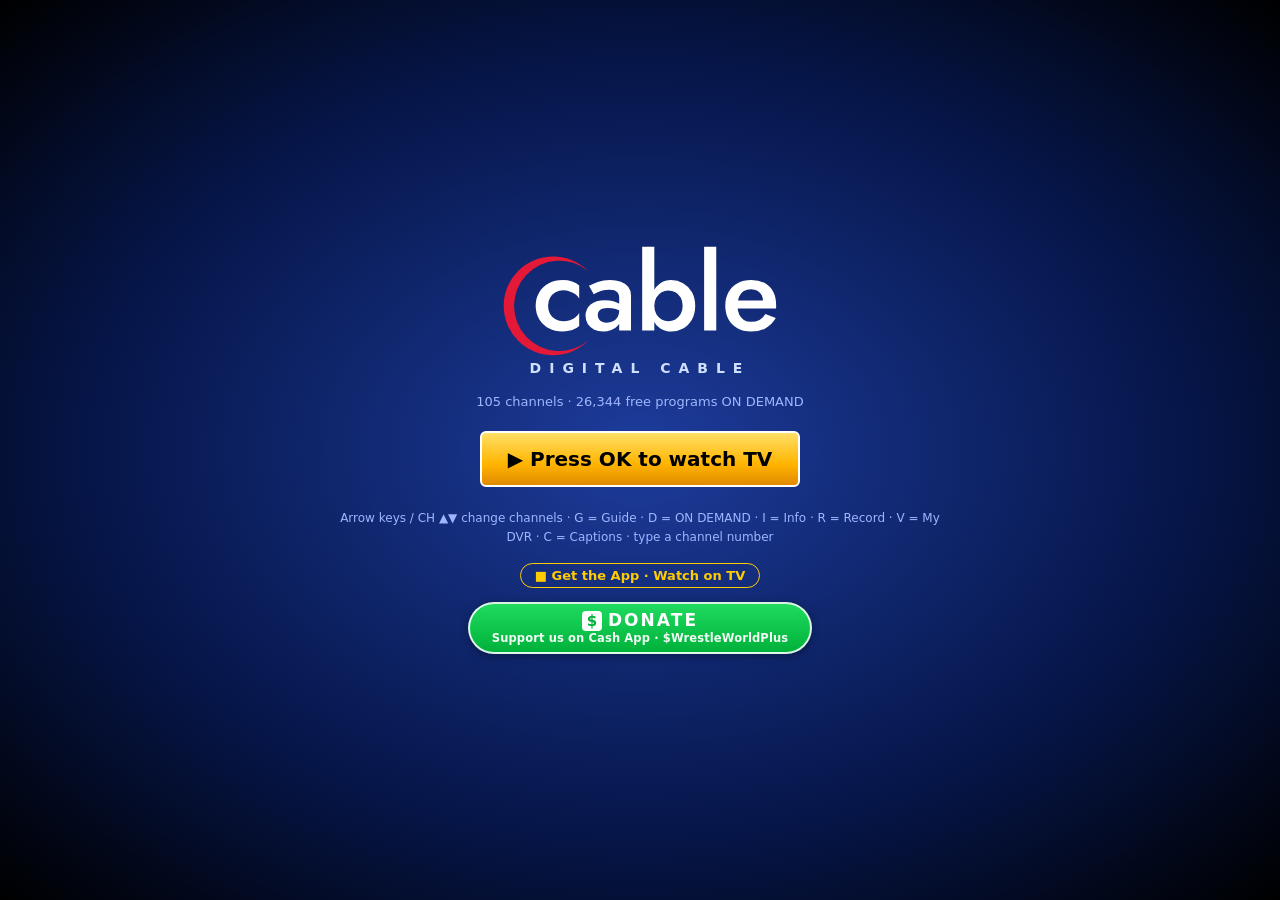
==== commit c5a82f54: "Cable build 2026-11-22 01:15" ====
--- a/index.html
+++ b/index.html
@@ -5,7 +5,7 @@
 <script src="gate.js?v=7e1be65d"></script>
 <script src="donate.js?v=869e0517"></script>
 <meta name="viewport" content="width=device-width,initial-scale=1,viewport-fit=cover">
-<meta name="cable-cat" content="catalog.json?v=a73a72a2"><meta name="cable-live" content="live.json?v=1e904ab6"><!-- build.py stamps the catalog hash so catalog.json and live.json always come from the same build -->
+<meta name="cable-cat" content="catalog.json?v=a73a72a2"><meta name="cable-live" content="live.json?v=eee49468"><!-- build.py stamps the catalog hash so catalog.json and live.json always come from the same build -->
 <meta name="theme-color" content="#06164a">
 <meta name="apple-mobile-web-app-capable" content="yes">
 <meta name="apple-mobile-web-app-status-bar-style" content="black">
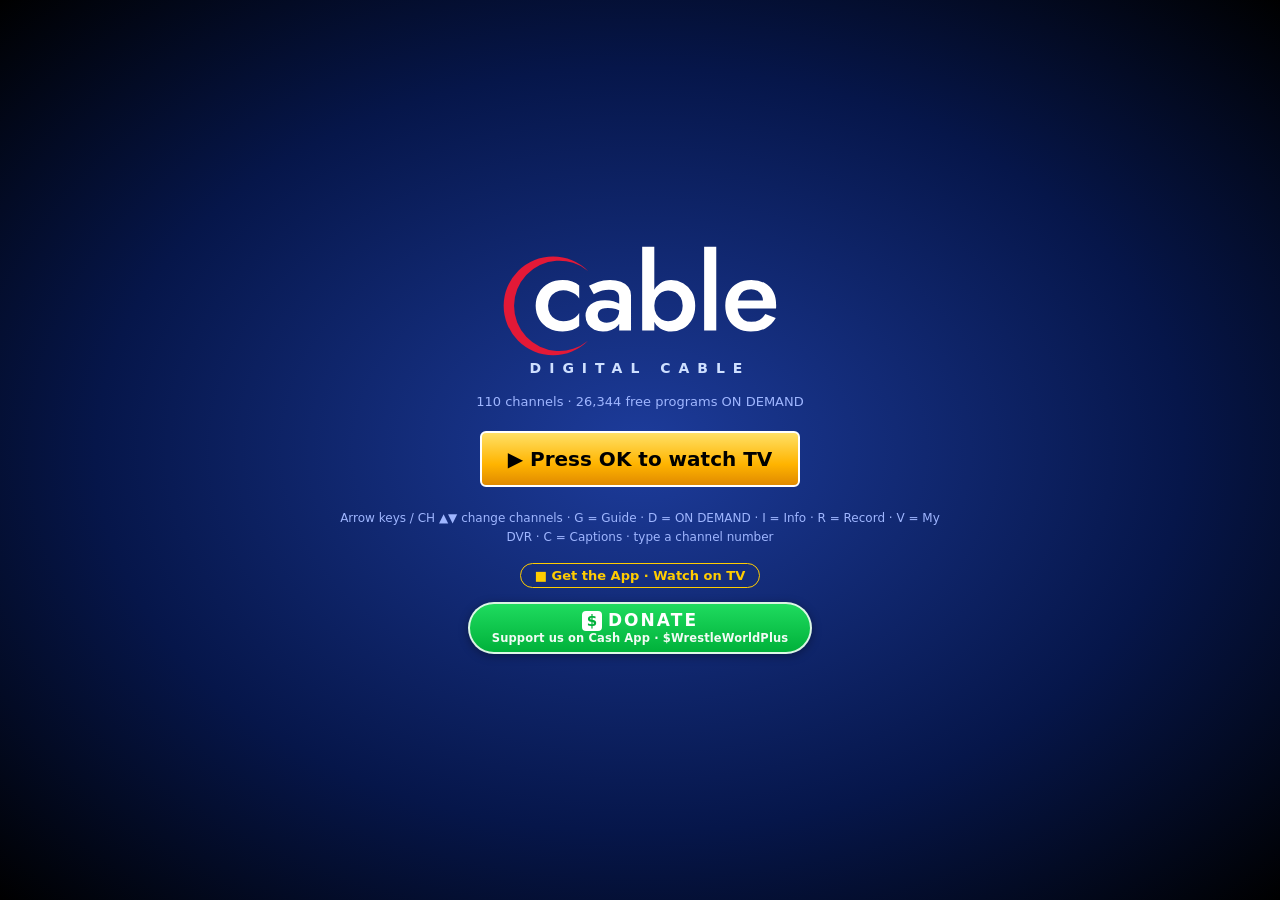
==== commit 94c63634: "Add/update live.json, index.html, tv.html, logos/watchaew.png, logos/watchaew-w.png, logos/beinxtra." ====
--- a/index.html
+++ b/index.html
@@ -2,10 +2,58 @@
 <html lang="en">
 <head>
 <meta charset="utf-8">
+<script>
+/* Boot guard (2026-11-21, Fire TV blue-screen work): any script error / failed script or stylesheet load before Cable has
+   started shows as readable text (with the device + WebView version) instead of an empty screen; a 30 s watchdog says so if the
+   lineup never finishes loading. After a normal start it stays silent (add ?debug=1 to keep it on). Also: Cable app 1.0 for
+   Fire TV / Google TV (the one with the blue-screen bug) gets an "update the app" notice. Plain ES5, no dependencies. */
+(function () {
+  var W = window, D = document, E = W.__cableErrors = [], box = null, dbg = /[?&]debug=1/.test(location.search);
+  function N(f) { try { return W.CableNative && W.CableNative[f] ? String(W.CableNative[f]()) : ""; } catch (e) { return ""; } }
+  function env() { var m = /Chrome\/([\d.]+)/.exec(navigator.userAgent), a = N("version");
+    return (a ? "Cable app " + a + " \u00b7 " : "") + (N("webview") || (m ? "Chrome " + m[1] : navigator.userAgent.slice(0, 80))) + (N("device") ? " \u00b7 " + N("device") : "") + " \u00b7 " + (W.innerWidth + "x" + W.innerHeight); }
+  function started() { return !!(W.CABLE && W.CABLE.S && W.CABLE.S.started); }
+  function show(msg) {
+    if (!D.body) { D.addEventListener("DOMContentLoaded", function () { show(msg); }); return; }
+    if (!box) {
+      box = D.createElement("div"); box.id = "cable-bootmsg"; box.setAttribute("role", "alert");
+      box.style.cssText = "position:fixed;left:4%;right:4%;bottom:5%;z-index:2147483646;background:#000;border:3px solid #ffcc00;border-radius:10px;padding:14px 18px;color:#fff;font:16px/1.4 Verdana,Tahoma,sans-serif;text-align:left;box-shadow:0 6px 30px rgba(0,0,0,.6)";
+      box.innerHTML = '<b style="color:#ffcc00">Cable had a problem starting.</b> <span class="bm-hint" style="color:#cfe0ff">Press OK to try again.</span><div class="bm-l" style="margin-top:6px;font-size:13px;color:#ddd;word-break:break-word"></div><div class="bm-env" style="margin-top:6px;font-size:11px;color:#9fb6ea"></div>';
+      D.body.appendChild(box);
+      D.addEventListener("keydown", function (e) { if (!box || box.hidden) return; if (e.key === "Enter" || e.keyCode === 13 || e.keyCode === 23) { e.preventDefault(); e.stopImmediatePropagation(); location.reload(); } else if (e.key === "Escape" || e.keyCode === 27) { box.hidden = true; } }, true);
+      box.addEventListener("click", function () { location.reload(); });
+    }
+    box.hidden = false;
+    var l = box.querySelector(".bm-l"), r = D.createElement("div"); r.textContent = msg; l.appendChild(r); while (l.childNodes.length > 4) l.removeChild(l.firstChild);
+    box.querySelector(".bm-env").textContent = env();
+  }
+  function rep(msg) { msg = String(msg || "").slice(0, 300); if (!msg) return; E.push({ t: Date.now(), m: msg }); if (!started() || dbg) show(msg); }
+  W.addEventListener("error", function (e) {
+    var t = e && e.target;
+    if (t && t !== W && t.tagName) { if (/^(SCRIPT|LINK)$/.test(t.tagName)) { var u = t.src || t.href || ""; if (/chasebdillard-ai\.github\.io|^[^:]*$/.test(u) || u.indexOf(location.host) >= 0) rep("Could not load " + u.split("/").pop()); } return; }
+    if (!e.message || /^Script error\.?$/.test(e.message)) return;   // cross-origin (YouTube etc.): no detail, not ours
+    rep(e.message + (e.filename ? " (" + e.filename.split("/").pop().split("?")[0] + ":" + e.lineno + ")" : ""));
+  }, true);
+  W.addEventListener("unhandledrejection", function (e) { var r = e && e.reason; if (!started()) rep("Startup step failed: " + (r && (r.message || r) || "unknown")); });
+  setTimeout(function () { if (!W.CABLE) rep("Still loading the channel lineup after 30 seconds (slow or no connection?)."); }, 30000);
+  // Cable app 1.0 (Fire TV / Google TV) has the blue-picture bug in the app itself: tell those viewers to reinstall 1.1+ with the same code.
+  var av = N("version");
+  if (av === "1.0") {
+    var up = function () {
+      var n = D.createElement("div"); n.id = "cable-appupd";
+      n.style.cssText = "position:fixed;left:50%;top:4%;transform:translateX(-50%);z-index:2147483645;width:86%;max-width:900px;background:#06164a;border:3px solid #ffcc00;border-radius:10px;padding:14px 20px;color:#fff;font:18px/1.4 Verdana,Tahoma,sans-serif;text-align:center;box-shadow:0 6px 30px rgba(0,0,0,.6)";
+      n.innerHTML = '<b style="color:#ffcc00">Update the Cable app</b> &mdash; this version can show a solid blue screen instead of the picture.<br>Open <b>Downloader</b>, enter code <b style="color:#ffcc00;letter-spacing:2px">4793854</b>, press Go, then <b>Install</b> (your channels and settings stay).';
+      D.body.appendChild(n); setTimeout(function () { if (n.parentNode) n.parentNode.removeChild(n); }, 25000);
+    };
+    if (D.body) up(); else D.addEventListener("DOMContentLoaded", up);
+  }
+  W.__cableDiag = env; W.__cableReport = function (m) { E.push({ t: Date.now(), m: String(m) }); show(String(m).slice(0, 300)); };
+})();
+</script>
 <script src="gate.js?v=7e1be65d"></script>
 <script src="donate.js?v=869e0517"></script>
 <meta name="viewport" content="width=device-width,initial-scale=1,viewport-fit=cover">
-<meta name="cable-cat" content="catalog.json?v=a73a72a2"><meta name="cable-live" content="live.json?v=eee49468"><!-- build.py stamps the catalog hash so catalog.json and live.json always come from the same build -->
+<meta name="cable-cat" content="catalog.json?v=a73a72a2"><meta name="cable-live" content="live.json?v=93f7442e"><!-- build.py stamps the catalog hash so catalog.json and live.json always come from the same build -->
 <meta name="theme-color" content="#06164a">
 <meta name="apple-mobile-web-app-capable" content="yes">
 <meta name="apple-mobile-web-app-status-bar-style" content="black">
@@ -32,7 +80,7 @@
 <link rel="apple-touch-startup-image" href="splash/launch-1668x2388.png" media="(device-width: 834px) and (device-height: 1194px) and (-webkit-device-pixel-ratio: 2) and (orientation: portrait)">
 <link rel="apple-touch-startup-image" href="splash/launch-2048x2732.png" media="(device-width: 1024px) and (device-height: 1366px) and (-webkit-device-pixel-ratio: 2) and (orientation: portrait)">
 <link rel="apple-touch-startup-image" href="splash/launch-1488x2266.png" media="(device-width: 744px) and (device-height: 1133px) and (-webkit-device-pixel-ratio: 2) and (orientation: portrait)">
-<link rel="stylesheet" href="app.css?v=def93645">
+<link rel="stylesheet" href="app.css?v=fa5eaad0">
 <link rel="preconnect" href="https://www.youtube.com">
 <link rel="preconnect" href="https://i.ytimg.com">
 </head>
@@ -130,6 +178,7 @@
     <button type="button" data-r="dvr">MY DVR</button>
     <button type="button" data-r="cc" aria-label="Closed captions">CC</button>
     <button type="button" data-r="fs" aria-label="Full screen">FULL SCREEN</button>
+    <button type="button" data-r="pair" class="rpair" aria-label="Pair a phone remote">&#9783; PHONE REMOTE</button>
   </div>
 
   <!-- record / action dialog -->
@@ -147,6 +196,8 @@
     </div>
   </div>
 </div>
-<script src="app.js?v=5ebd6ace"></script>
+<script src="app.js?v=e3501eb3"></script>
+<script src="rlink.js?v=0dca2f68" defer></script>
+<script src="remote-tv.js?v=f8c49766" defer></script>
 </body>
 </html>
--- a/app.css
+++ b/app.css
@@ -155,7 +155,7 @@
 .g-cell{position:absolute;top:0;bottom:0;padding:.25em .5em;background:linear-gradient(#3654b8,#22409c 55%,#1b3587);border-left:2px solid #000;overflow:hidden;white-space:nowrap;text-overflow:ellipsis;font-weight:bold;cursor:pointer;line-height:1.25}
 .g-cell small{display:block;font-weight:normal;font-size:.78em;color:#cfe0ff;overflow:hidden;text-overflow:ellipsis}
 .g-cell.mv{background:linear-gradient(#5a3fb0,#3b2790 55%,#301f7c)}
-.g-cell.live{background:linear-gradient(#9b2a2a,#6f1414)}
+.g-cell.live.ovl{background:linear-gradient(#9b2a2a,#6f1414)} /* 2026-11-21: red only for YouTube live overrides; live-feed channels use the normal blue blocks */
 .g-cell.sel{background:linear-gradient(#fff3a6,#ffcc00 55%,#e6a800)!important;color:#000}
 .g-cell.sel small{color:#222}
 .g-cell .arr{color:#ffcc00;margin-right:.25em}
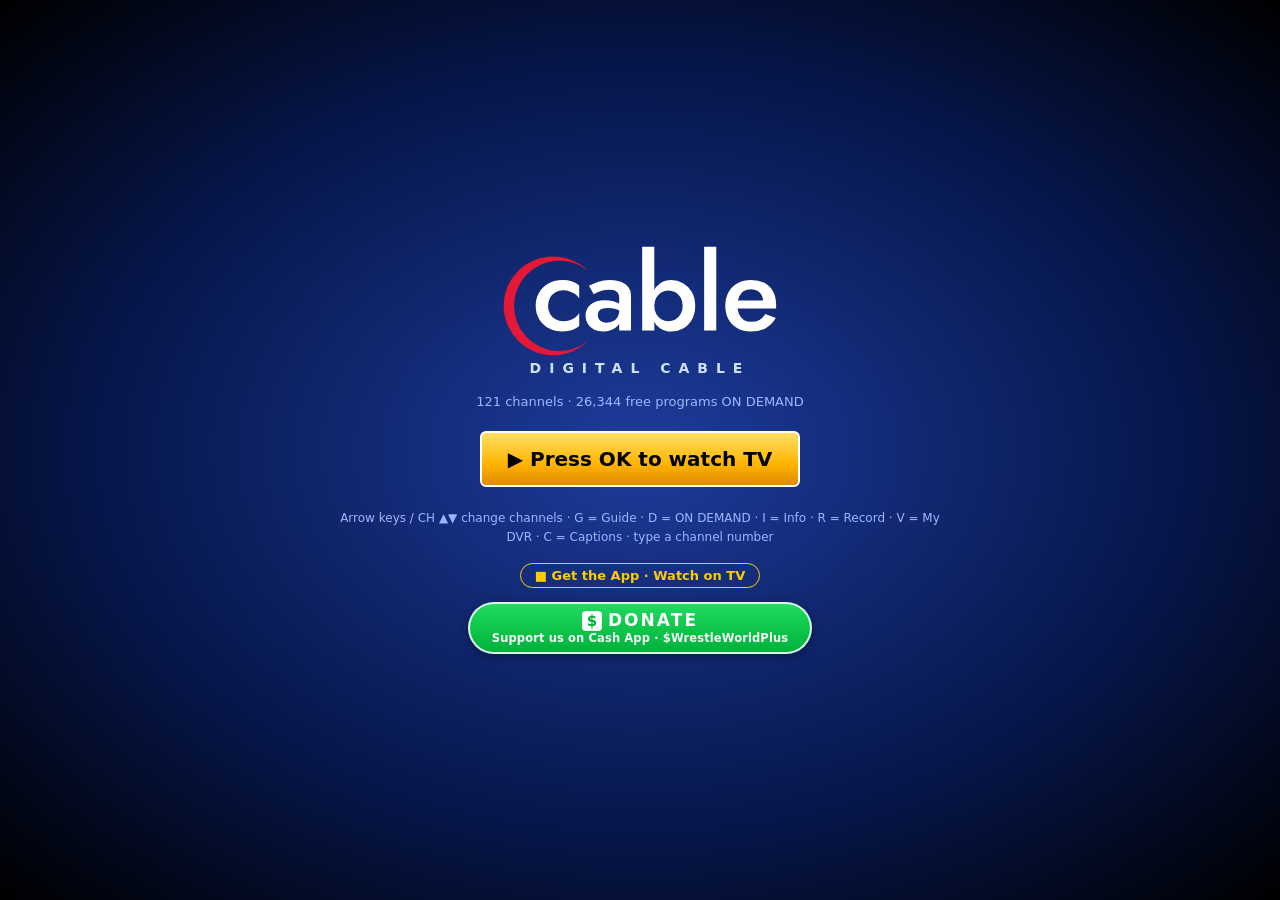
==== commit 5b6f671a: "Add/update logos/nbcnewsnow.png, logos/nbcnewsnow-w.png, logos/newsmax2.png, logos/newsmax2-w.png, l" ====
--- a/index.html
+++ b/index.html
@@ -53,7 +53,7 @@
 <script src="gate.js?v=7e1be65d"></script>
 <script src="donate.js?v=869e0517"></script>
 <meta name="viewport" content="width=device-width,initial-scale=1,viewport-fit=cover">
-<meta name="cable-cat" content="catalog.json?v=a73a72a2"><meta name="cable-live" content="live.json?v=93f7442e"><!-- build.py stamps the catalog hash so catalog.json and live.json always come from the same build -->
+<meta name="cable-cat" content="catalog.json?v=a73a72a2"><meta name="cable-live" content="live.json?v=0e6f324b"><!-- build.py stamps the catalog hash so catalog.json and live.json always come from the same build -->
 <meta name="theme-color" content="#06164a">
 <meta name="apple-mobile-web-app-capable" content="yes">
 <meta name="apple-mobile-web-app-status-bar-style" content="black">
